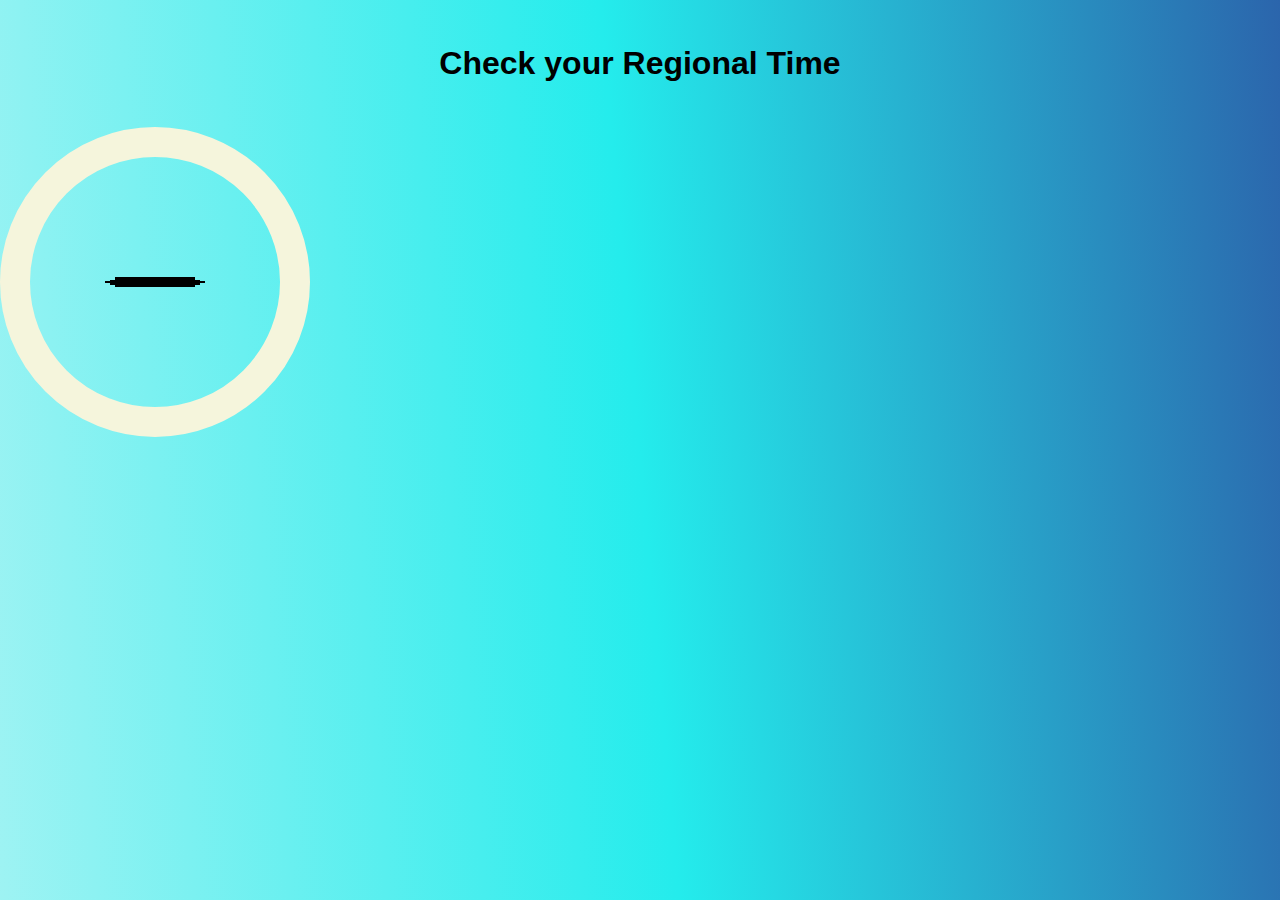
==== CSS Clock/index.html @ 8e894507 "Basic layout ready" ====
<!DOCTYPE html>
<html lang="en">
<head>
    <meta charset="UTF-8">
    <meta name="viewport" content="width=device-width, initial-scale=1.0">
    <title>CSS Clock</title>
    <link rel="stylesheet" href="styles.css">
</head>
<body>
    <h1>Check your Regional Time</h1>
    <div class="clock">
        <div class="clock-face">
            <div class="hour hand"></div>
            <div class="minute hand"></div>
            <div class="second hand"></div>
        </div>
    </div>
</body>
</html>
---- CSS Clock/styles.css ----
*{
    margin: 0;
    padding: 0;
}

body,html {
    width: 100vw;
    height: 100vh;
    background-image: linear-gradient(85deg, rgb(158, 243, 243), rgb(36, 236, 236), rgb(43, 101, 172));
}

h1{
    padding: 5vh;
    font-family:Verdana, Geneva, Tahoma, sans-serif;
    text-align: center;
}

.clock-face{
    height: 250px;
    width: 250px;
    border: 30px solid beige;
    border-radius: 50%;
    display: flex;
    justify-content: center;
    align-items: center;
}

.hand{
    background-color: black;
    position: absolute;
}

.hour {
    height: 10px;
    width: 80px;
    z-index: 3;
}

.minute{
    height: 5px;
    width: 90px;
    z-index: 2;
}

.second{
    height: 2px;
    width: 100px;
    z-index: 1;
}
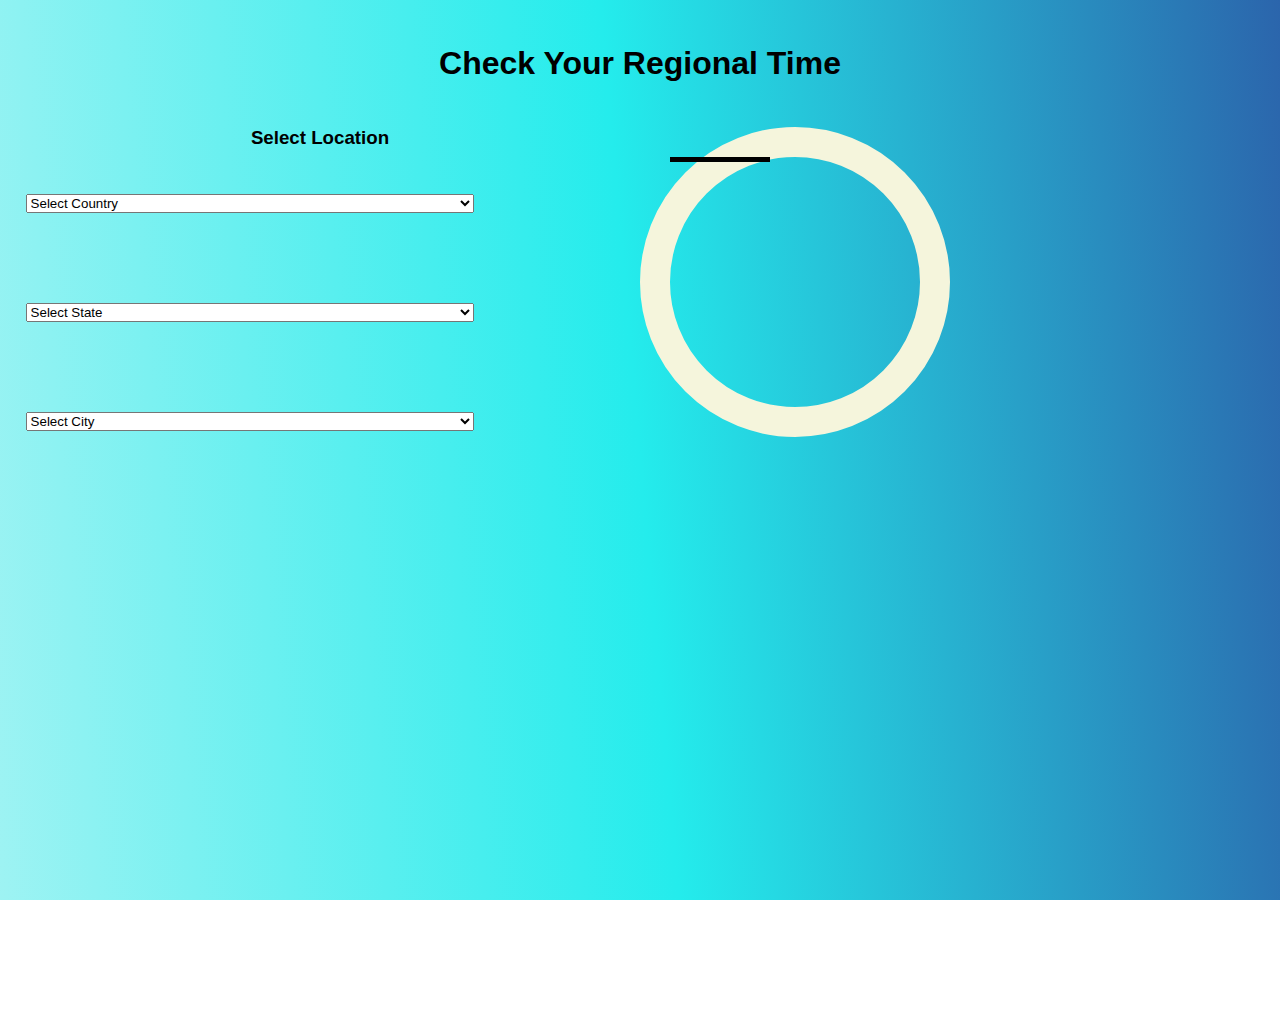
==== commit c57be9b4: "Adding Select box" ====
--- a/CSS Clock/index.html
+++ b/CSS Clock/index.html
@@ -7,13 +7,31 @@
     <link rel="stylesheet" href="styles.css">
 </head>
 <body>
-    <h1>Check your Regional Time</h1>
-    <div class="clock">
-        <div class="clock-face">
-            <div class="hour hand"></div>
-            <div class="minute hand"></div>
-            <div class="second hand"></div>
+    <h1>Check Your Regional Time</h1>
+    <div class="page">
+    <div class="left">
+        <div class="container">
+            <h3>Select Location</h3>
+            <select name="Country" id="Country">
+                <option value="" selected>Select Country</option>
+            </select>
+            <select name="State" id="State">
+                <option value="" selected>Select State</option>
+            </select>
+            <select name="City" id="City">
+                <option value="" selected>Select City</option>
+            </select>
         </div>
+    </div>
+    <div class="right">
+        <div class="clock">
+            <div class="clock-face">
+                <div class="hour hand"></div>
+                <div class="minute hand"></div>
+                <div class="second hand"></div>
+            </div>
+        </div>
+    </div>
     </div>
 </body>
 </html>--- a/CSS Clock/styles.css
+++ b/CSS Clock/styles.css
@@ -1,17 +1,45 @@
 *{
     margin: 0;
     padding: 0;
+    font-family:Verdana, Geneva, Tahoma, sans-serif;
 }
 
 body,html {
     width: 100vw;
     height: 100vh;
     background-image: linear-gradient(85deg, rgb(158, 243, 243), rgb(36, 236, 236), rgb(43, 101, 172));
+    overflow: hidden;
+}
+
+.page{
+    display: flex;
+    align-items: center;
+    justify-content: center;
+}
+
+.left, .right{
+    width: 50vw;
+    height: 100vh;
+    position: relative;
+
 }
 
 h1{
     padding: 5vh;
-    font-family:Verdana, Geneva, Tahoma, sans-serif;
+    text-align: center;
+}
+
+.container{
+    width: 100%;
+    height: 100%;
+}
+
+select{
+    width: 70%;
+    margin: 5vh 2vw;
+}
+
+h3{
     text-align: center;
 }
 
@@ -20,30 +48,24 @@
     width: 250px;
     border: 30px solid beige;
     border-radius: 50%;
-    display: flex;
-    justify-content: center;
-    align-items: center;
+    position: relative;
 }
 
 .hand{
     background-color: black;
     position: absolute;
+    height: 5px;
+    width: 100px;
 }
 
 .hour {
-    height: 10px;
-    width: 80px;
     z-index: 3;
 }
 
 .minute{
-    height: 5px;
-    width: 90px;
     z-index: 2;
 }
 
 .second{
-    height: 2px;
-    width: 100px;
     z-index: 1;
-}+}
